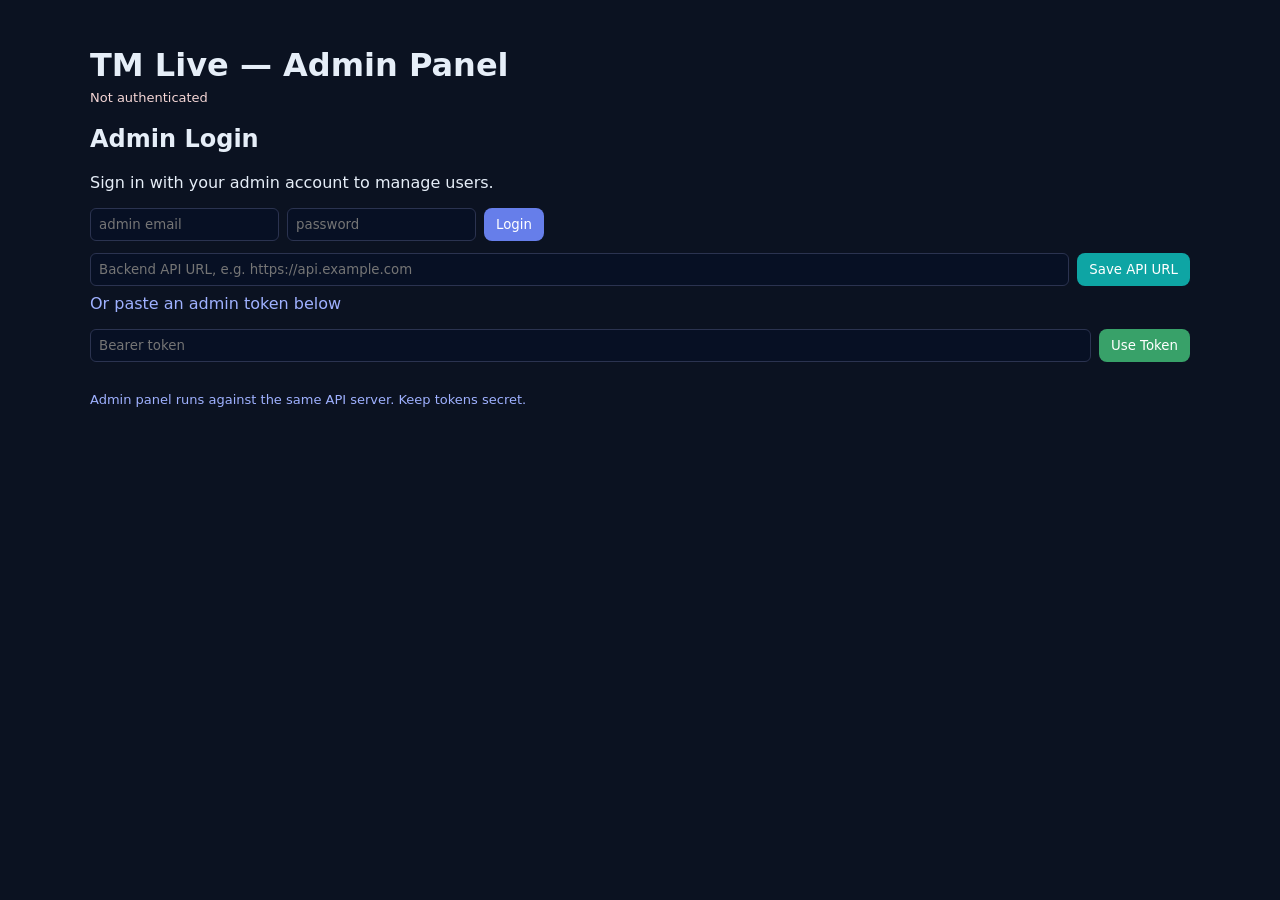
==== frontend/public/admin/index.html @ 61b6da98 "Initial commit" ====
<!doctype html>
<html lang="en">
<head>
  <meta charset="utf-8" />
  <meta name="viewport" content="width=device-width,initial-scale=1" />
  <title>TM Live — Admin</title>
  <link rel="stylesheet" href="admin.css">
  <style>
    /* small fallback styles */
    body { font-family: system-ui, -apple-system, Roboto, 'Segoe UI', sans-serif; background:#0b1221; color:#e6eef8; margin:0 }
    .wrap{max-width:1100px;margin:28px auto;padding:18px}
  </style>
</head>
<body>
  <div class="wrap">
    <header style="display:flex;justify-content:space-between;align-items:center;gap:12px;margin-bottom:18px">
      <div>
        <h1 style="margin:0">TM Live — Admin Panel</h1>
        <div id="adminStatus" style="font-size:13px;margin-top:6px"></div>
      </div>
      <button id="logoutBtn" style="display:none;padding:8px 14px;border-radius:8px;background:#e53e3e;border:none;color:white;cursor:pointer">Logout</button>
    </header>

    <section id="loginPanel">
      <h2>Admin Login</h2>
      <p>Sign in with your admin account to manage users.</p>
      <div style="display:flex;gap:8px;flex-wrap:wrap">
        <input id="adminEmail" placeholder="admin email" style="padding:8px;border-radius:6px;border:1px solid #2b3350;background:#071024;color:#fff" />
        <input id="adminPassword" type="password" placeholder="password" style="padding:8px;border-radius:6px;border:1px solid #2b3350;background:#071024;color:#fff" />
        <button id="loginBtn" style="padding:8px 12px;border-radius:8px;background:#667eea;border:none;color:white;cursor:pointer">Login</button>
      </div>
      <div style="display:flex;gap:8px;flex-wrap:wrap;margin-top:12px">
        <input id="adminApiUrl" placeholder="Backend API URL, e.g. https://api.example.com" style="flex:1;padding:8px;border-radius:6px;border:1px solid #2b3350;background:#071024;color:#fff" />
        <button id="saveApiUrlBtn" style="padding:8px 12px;border-radius:8px;background:#0ea5a4;border:none;color:white;cursor:pointer">Save API URL</button>
      </div>
      <p style="color:#9fb1ff;margin-top:8px">Or paste an admin token below</p>
      <div style="display:flex;gap:8px;margin-top:8px">
        <input id="adminTokenInput" placeholder="Bearer token" style="flex:1;padding:8px;border-radius:6px;border:1px solid #2b3350;background:#071024;color:#fff" />
        <button id="useTokenBtn" style="padding:8px 12px;border-radius:8px;background:#38a169;border:none;color:white;cursor:pointer">Use Token</button>
      </div>
    </section>

    <section id="adminMain" style="display:none">
      <div id="monitoringPanel" style="margin-bottom:20px;padding:18px;border:1px solid rgba(255,255,255,0.08);border-radius:14px;background:rgba(255,255,255,0.03)">
        <h2 style="margin-top:0">Live Monitoring</h2>
        <div style="display:grid;grid-template-columns:repeat(4,minmax(0,1fr));gap:16px;align-items:start;">
          <div style="background:#071a34;padding:14px;border-radius:14px;">
            <div style="font-size:12px;color:#9fb1ff;margin-bottom:6px">Active Users</div>
            <div id="liveUserCount" style="font-size:32px;font-weight:800;color:#fff">0</div>
          </div>
          <div style="background:#071a34;padding:14px;border-radius:14px;">
            <div style="font-size:12px;color:#9fb1ff;margin-bottom:6px">Live Streams</div>
            <div id="liveStreamsCount" style="font-size:32px;font-weight:800;color:#fff">0</div>
          </div>
          <div style="background:#071a34;padding:14px;border-radius:14px;">
            <div style="font-size:12px;color:#9fb1ff;margin-bottom:6px">Recent Admin Events</div>
            <div id="adminEventSummary" style="font-size:24px;font-weight:700;color:#fff">0</div>
          </div>
          <div style="background:#071a34;padding:14px;border-radius:14px;">
            <div style="font-size:12px;color:#9fb1ff;margin-bottom:6px">Known Users</div>
            <div id="totalUsersCount" style="font-size:32px;font-weight:800;color:#fff">0</div>
          </div>
        </div>
        <div id="liveEventFeed" style="margin-top:18px;max-height:180px;overflow:auto;padding:10px;background:rgba(0,0,0,0.15);border-radius:12px;color:#cfe0ff;line-height:1.4;font-size:13px"></div>
      </div>
      <nav style="display:flex;gap:12px;margin:18px 0">
        <button id="usersTab" class="tabBtn active">Users</button>
        <button id="auditTab" class="tabBtn">Audit Logs</button>
      </nav>

      <div id="usersView">
        <div style="display:flex;justify-content:space-between;align-items:center;gap:12px">
          <div>
            <input id="userSearch" placeholder="Search users" style="padding:8px;border-radius:6px;border:1px solid #2b3350;background:#071024;color:#fff" />
            <button id="searchBtn" style="margin-left:8px;padding:8px 10px;border-radius:8px;background:#667eea;border:none;color:white">Search</button>
          </div>
          <div>
            <button id="refreshUsers" style="padding:8px 10px;border-radius:8px;background:#0ea5a4;border:none;color:white">Refresh</button>
          </div>
        </div>

        <div id="usersList" style="margin-top:12px"></div>
        <div id="usersPagination" style="display:flex;justify-content:space-between;align-items:center;gap:12px;margin-top:12px;flex-wrap:wrap;">
          <button id="prevUsersPage" class="tabBtn">Previous</button>
          <div id="usersPageLabel" style="color:#9fb1ff">Page 1</div>
          <button id="nextUsersPage" class="tabBtn">Next</button>
        </div>
        <div id="userDetailPanel" style="display:none;margin-top:14px;padding:16px;border-radius:14px;border:1px solid rgba(255,255,255,0.08);background:rgba(7,26,52,0.92)"></div>
      </div>

      <div id="auditView" style="display:none">
        <div style="display:flex;justify-content:space-between;align-items:center;gap:12px">
          <h3>Recent Audit Logs</h3>
          <button id="refreshAudit" style="padding:8px 10px;border-radius:8px;background:#0ea5a4;border:none;color:white">Refresh</button>
        </div>
        <div id="auditList" style="margin-top:12px"></div>
        <div id="auditPagination" style="display:flex;justify-content:space-between;align-items:center;gap:12px;margin-top:12px;flex-wrap:wrap;">
          <button id="prevAuditPage" class="tabBtn">Previous</button>
          <div id="auditPageLabel" style="color:#9fb1ff">Page 1</div>
          <button id="nextAuditPage" class="tabBtn">Next</button>
        </div>
      </div>
    </section>

    <footer style="margin-top:30px;color:#9fb1ff;font-size:13px">Admin panel runs against the same API server. Keep tokens secret.</footer>
  </div>

  <script src="https://cdn.socket.io/4.7.1/socket.io.min.js"></script>
  <script src="admin.js"></script>
</body>
</html>
---- frontend/public/admin/admin.css ----
body{background:linear-gradient(180deg,#071229,#071229 40%,#081227);color:#e6eef8}
.wrap{max-width:1100px;margin:28px auto;padding:18px}
.tabBtn{padding:8px 12px;border-radius:8px;border:none;background:transparent;color:#9fb1ff;cursor:pointer}
.tabBtn.active{background:linear-gradient(90deg,#667eea,#764ba2);color:white}
input,button{font-family:inherit}
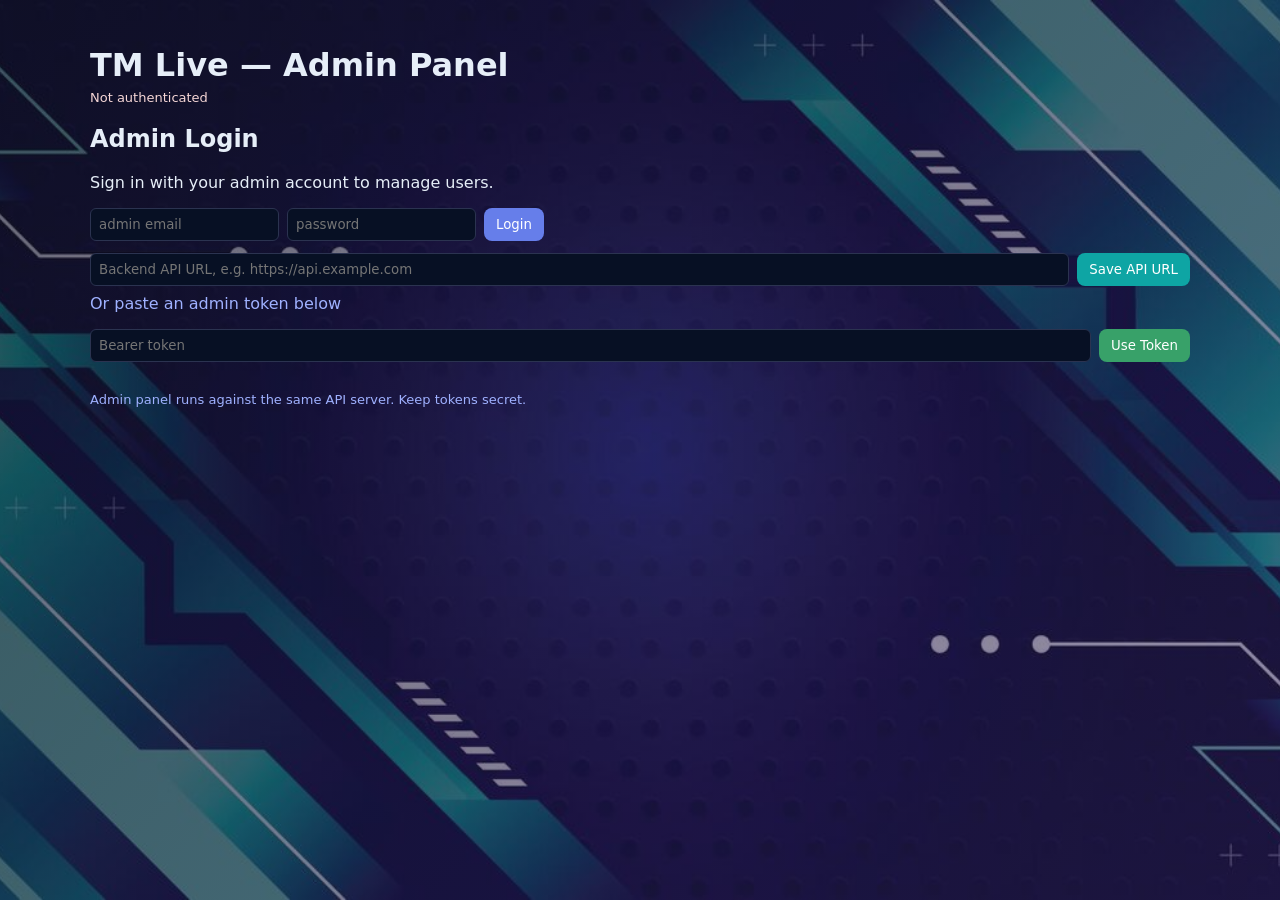
==== commit 6bad523a: "feat: apply background video to all frontend pages - Add background video markup to: login, livestre" ====
--- a/frontend/public/admin/index.html
+++ b/frontend/public/admin/index.html
@@ -7,11 +7,34 @@
   <link rel="stylesheet" href="admin.css">
   <style>
     /* small fallback styles */
-    body { font-family: system-ui, -apple-system, Roboto, 'Segoe UI', sans-serif; background:#0b1221; color:#e6eef8; margin:0 }
-    .wrap{max-width:1100px;margin:28px auto;padding:18px}
+    body { font-family: system-ui, -apple-system, Roboto, 'Segoe UI', sans-serif; background:#0b1221; color:#e6eef8; margin:0; position:relative }
+    .wrap{max-width:1100px;margin:28px auto;padding:18px;position:relative;z-index:1}
+    .background-video-wrap {
+        position: fixed;
+        inset: 0;
+        z-index: -2;
+        pointer-events: none;
+        overflow: hidden;
+    }
+    .background-video {
+        width: 100%;
+        height: 100%;
+        object-fit: cover;
+    }
+    .background-video-overlay {
+        position: absolute;
+        inset: 0;
+        background: linear-gradient(135deg, rgba(15, 15, 35, 0.62), rgba(42, 26, 84, 0.48));
+    }
   </style>
 </head>
 <body>
+  <div class="background-video-wrap" aria-hidden="true">
+      <video class="background-video" autoplay muted loop playsinline preload="metadata" poster="../Img/background 2-1.jpg">
+          <source src="../Img/background video.1.mp4" type="video/mp4">
+      </video>
+      <div class="background-video-overlay"></div>
+  </div>
   <div class="wrap">
     <header style="display:flex;justify-content:space-between;align-items:center;gap:12px;margin-bottom:18px">
       <div>
